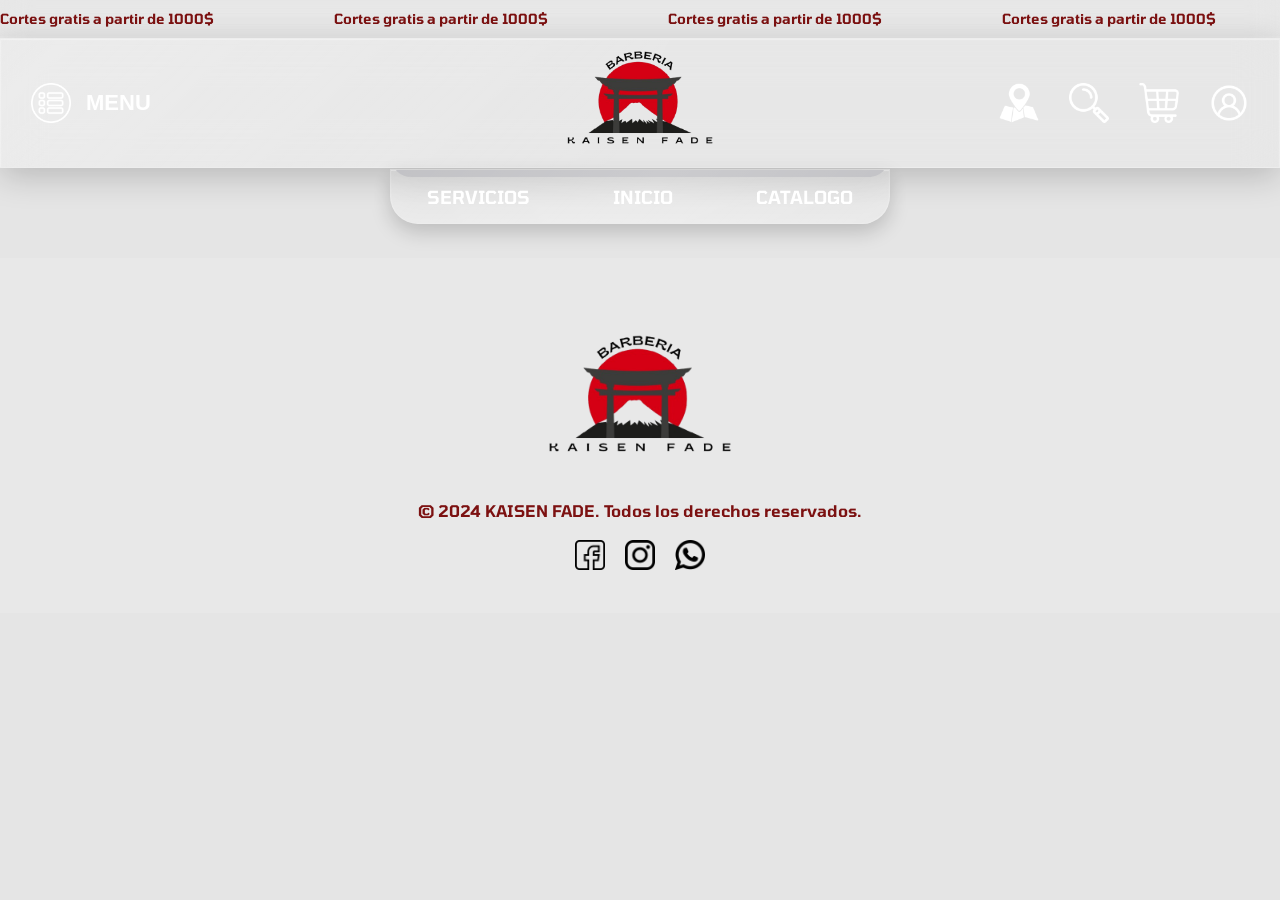
==== catalogo.html @ e94c6052 "Modificando catalogo.html y añadiendo catalogo.css" ====
<!DOCTYPE html>
<html lang="en">
<head>
    <link rel="stylesheet" href="CSS/catalogo.css">
    <meta charset="UTF-8">
    <meta name="viewport" content="width=device-width, initial-scale=1.0">
    <title>KAISEN FADE</title>
    <link rel="icon" type="image/x-icon" href="images/logo-kaisenfade.png">
</head>
<body>
    <header class="a">
        <div class="barra-anuncios">
            <span>Cortes gratis a partir de 1000$</span> 
            <span>Cortes gratis a partir de 1000$</span> 
            <span>Cortes gratis a partir de 1000$</span> 
            <span>Cortes gratis a partir de 1000$</span> 
            <span>Cortes gratis a partir de 1000$</span> 
            <span>Cortes gratis a partir de 1000$</span>
            <span>Cortes gratis a partir de 1000$</span>
            <span>Cortes gratis a partir de 1000$</span>   

        </div>
        <div class="top-bar">
            <div class="menu">
                <img src="images/icons/menu-principal.png">
                <button id="menu">MENU</button>
            </div>
            <div class="logo">
                        <img src="images/logo-kaisenfade.png" alt="logoKAISENFADE">
            </div>
            <div class="iconos">
                <img src="images/icons/mapa.png" alt="iconoUbicacion">
                <img src="images/icons/lupa.png" alt="iconoBuscador">
                <img src="images/icons/carrito-de-compras.png" alt="iconoCarrito">
                <img src="images/icons/avatar.png" alt="iconoUsuario">
            </div>
            <div class="nav-bar">
                <ul>
                    <li><span>SERVICIOS</span></li>
                    <li><span>INICIO</span></li>
                    <li><span>CATALOGO</span></li>
                </ul>

            </div>
        </div>

    </header>
    <section class="portada">

    </section>
    <section class="servicios">
        <div class="__servicios">

        </div>

    </section>
    <section class="productos">
        <div class="__productos">

        </div>

    </section>
    <section class="">

    </section>

<footer>
        <div  class="cont-footer">
        <img src="../images/logo-kaisenfade.png" alt="Logo de kasin fade">
        <p>&copy; 2024 KAISEN FADE. Todos los derechos reservados.</p>
        <div class="redes">
            <a href="https://www.facebook.com/kaisenfade" target="_blank"><img src="images/icons/facebook.png" alt="Facebook"></a>
            <a href="https://www.instagram.com/kaisenfade" target="_blank"><img src="images/icons/logotipo-de-instagram.png" alt="Instagram"></a>
            <a href="https://wa.me/1234567890" target="_blank"><img src="images/icons/whatsapp.png" alt="WhatsApp"></a>
        </div>
        </div>
    </footer>
</body>
</html>
---- CSS/catalogo.css ----
@font-face {
    font-family: "brice-regular-semiexpanded";
    src: url(../fonts/BriceRegularSemiExpanded.otf) format("opentype");
}
@font-face{
    font-family: "Tomorrow-bold";
    src: url(../fonts/Tomorrow-SemiBold.ttf) format("opentype");
}
/* RESET */
*{
    margin: 0;
    padding: 0;
    box-sizing: border-box;
    --fuente1: "brice-regular-semiexpanded", sans-serif;
    --fuente2: "tomorrow-bold", sans-serif;
    --azul: #263D69;
    --azulClaro: #1C4694;
    --dorado: #946E1C;
    --marron: #614E26;
    --azulOscuro: #212B3F;
    --celeste: #B0CCFF;
    --rosaClaro:#FFF0CF;
    --piel:#FADA93;
    --pielClaro: #FFEEC9;
}

body{
    background: #e5e5e5;
    font-family: Arial, Helvetica, sans-serif;
    
}

/* HEADER GENERAL */
header{
    width: 100%;

    display: flex;
    flex-direction: column;

    position: relative;

    margin-bottom: 90px;
}

/* CONTENEDOR PRINCIPAL */
.top-bar{
    width: 100%;
    height: 130px;

    position: relative;

    display: flex;
    align-items: center;
    justify-content: space-between;

    padding: 0 30px;

    /* LIQUID GLASS */
    background: rgba(255,255,255,0.1);

    backdrop-filter: blur(20px);
    -webkit-backdrop-filter: blur(20px);

    border: 1px solid rgba(255,255,255,0.25);

    box-shadow:
        0 8px 32px rgba(0,0,0,0.2),
        inset 0 1px 1px rgba(255,255,255,0.35);

    overflow: visible;
}

.top-bar::before{
    content: "";

    position: absolute;

    top: 0;
    left: -50%;

    width: 100%;
    height: 100%;

    background: linear-gradient(
        120deg,
        transparent,
        rgba(255,255,255,0.18),
        transparent
    );

    transform: skewX(-25deg);
}

/* MENU */
.menu{
    gap: 15px;
    display: flex;
    align-items: center;
}
.menu button{
    background: none;
    border: none;
    color: white;
    font-size: 22px;
    font-weight: bold;
    cursor: pointer;
}
.menu img{
    align-items: center;
    filter: brightness(0) invert(1);
    height: 40px;
    width: 40px;
}

/* LOGO */
.logo{
    position: absolute;
    left: 50%;
    transform: translateX(-50%);
}

.logo img{
    width: 160px;
    object-fit: contain;
}

/* ICONOS */
.iconos{
    display: flex;
    gap: 30px;
}

.iconos img{
    width: 40px;
    height: 40px;
    filter: brightness(0) invert(1);
    cursor: pointer;
}

/* ========================= */
/* NAVBAR EFECTO PESTAÑA */
/* ========================= */

.nav-bar{
    align-items: center;
    position: absolute;
    bottom: -57px;
    left: 50%;
    transform: translateX(-50%);

    width: 500px;
    height: 55px;

    border-radius: 0 0 28px 28px;

    /* LIQUID GLASS */
    background: rgba(255,255,255,0.1);

    backdrop-filter: blur(18px);
    -webkit-backdrop-filter: blur(18px);

    border: 1px solid rgba(255,255,255,0.25);

    box-shadow:
        0 8px 20px rgba(0,0,0,0.18),
        inset 0 1px 1px rgba(255,255,255,0.35);

    overflow: hidden;
}

/* brillo glass */
.nav-bar::before{
    content: "";
    position: absolute;

    top: 0;
    left: -50%;

    width: 200%;
    height: 100%;

    background: linear-gradient(
        120deg,
        transparent,
        rgba(255,255,255,0.25),
        transparent
    );

    transform: skewX(-25deg);
}

/* efecto de unión con la barra superior */
.nav-bar::after{
    content: "";
    position: absolute;

    top: -18px;
    left: 0;

    width: 100%;
    height: 25px;

    background: linear-gradient(180deg,#bababe,#bababe);

    border-radius: 0 0 20px 20px;

    z-index: -1;
}

/* LINKS */
.nav-bar ul{
    justify-content: center;
    gap: 10px;
    align-items: center;
    height: 100%;

    display: flex;
    align-items: center;
    justify-content: space-around;

    list-style: none;
}

.nav-bar li{
    position: relative;
}

.nav-bar span{
    color: white;
    font-size: 18px;
    font-weight: bold;
    cursor: pointer;
    transition: 0.3s;
    font-family: var(--fuente2);
}

/* hover elegante */
.nav-bar span:hover{
    color: #ffffff;
    text-shadow: 0 0 12px rgba(255,255,255,0.9);
}

/* RESPONSIVE */
@media(max-width:768px){

    .top-bar{
        height: 120px;
        padding: 0 15px;
    }

    .nav-bar{
        width: 90%;
    }

    .nav-bar span{
        font-size: 14px;
    }

    .logo img{
        width: 110px;
    }
}
.top-bar menu img{
    width: 40px;
    height: 40px;
}

/* BARRA ANUNCIOS */

.barra-anuncios{
    width: 100%;
    height: 38px;

    display: flex;
    align-items: center;

    overflow: hidden;

    position: relative;

    background: rgba(255,255,255,0.08);

    backdrop-filter: blur(15px);
    -webkit-backdrop-filter: blur(15px);

    border-bottom: 1px solid rgba(255,255,255,0.12);

    box-shadow:
        inset 0 -1px 1px rgba(255,255,255,0.1);
}

/* CONTENEDOR QUE SE MUEVE */

.barra-anuncios{
    white-space: nowrap;
}

/* TEXTO */

.barra-anuncios span{
    color: rgb(124, 17, 17);

    font-size: 14px;
    font-weight: 600;
font-family: var(--fuente2);
    padding-right: 120px;

    animation: scrollTexto 20s linear infinite;
}
/*Footer*/

footer{
    background: rgba(255,255,255,0.1);
    color: rgb(124, 17, 17);
    text-align: center;
    padding: 40px 20px;
    font-family: var(--fuente2);
}

footer img{
    width: 200px;
}
.redes{
    display: flex;
    justify-content: center;
    align-items: center;
    margin-top: 20px;
    gap: 20px;
}
.redes img{
    width: 30px;
    height: 30px;
    transition: transform 0.3s;
    cursor: pointer;
    margin:auto;
}

.redes img:hover{
    transform: translateY(-5px);
}
/* ANIMACION */

@keyframes scrollTexto{

    from{
        transform: translateX(-100%);
    }

    to{
        transform: translateX(100%);
    }
}
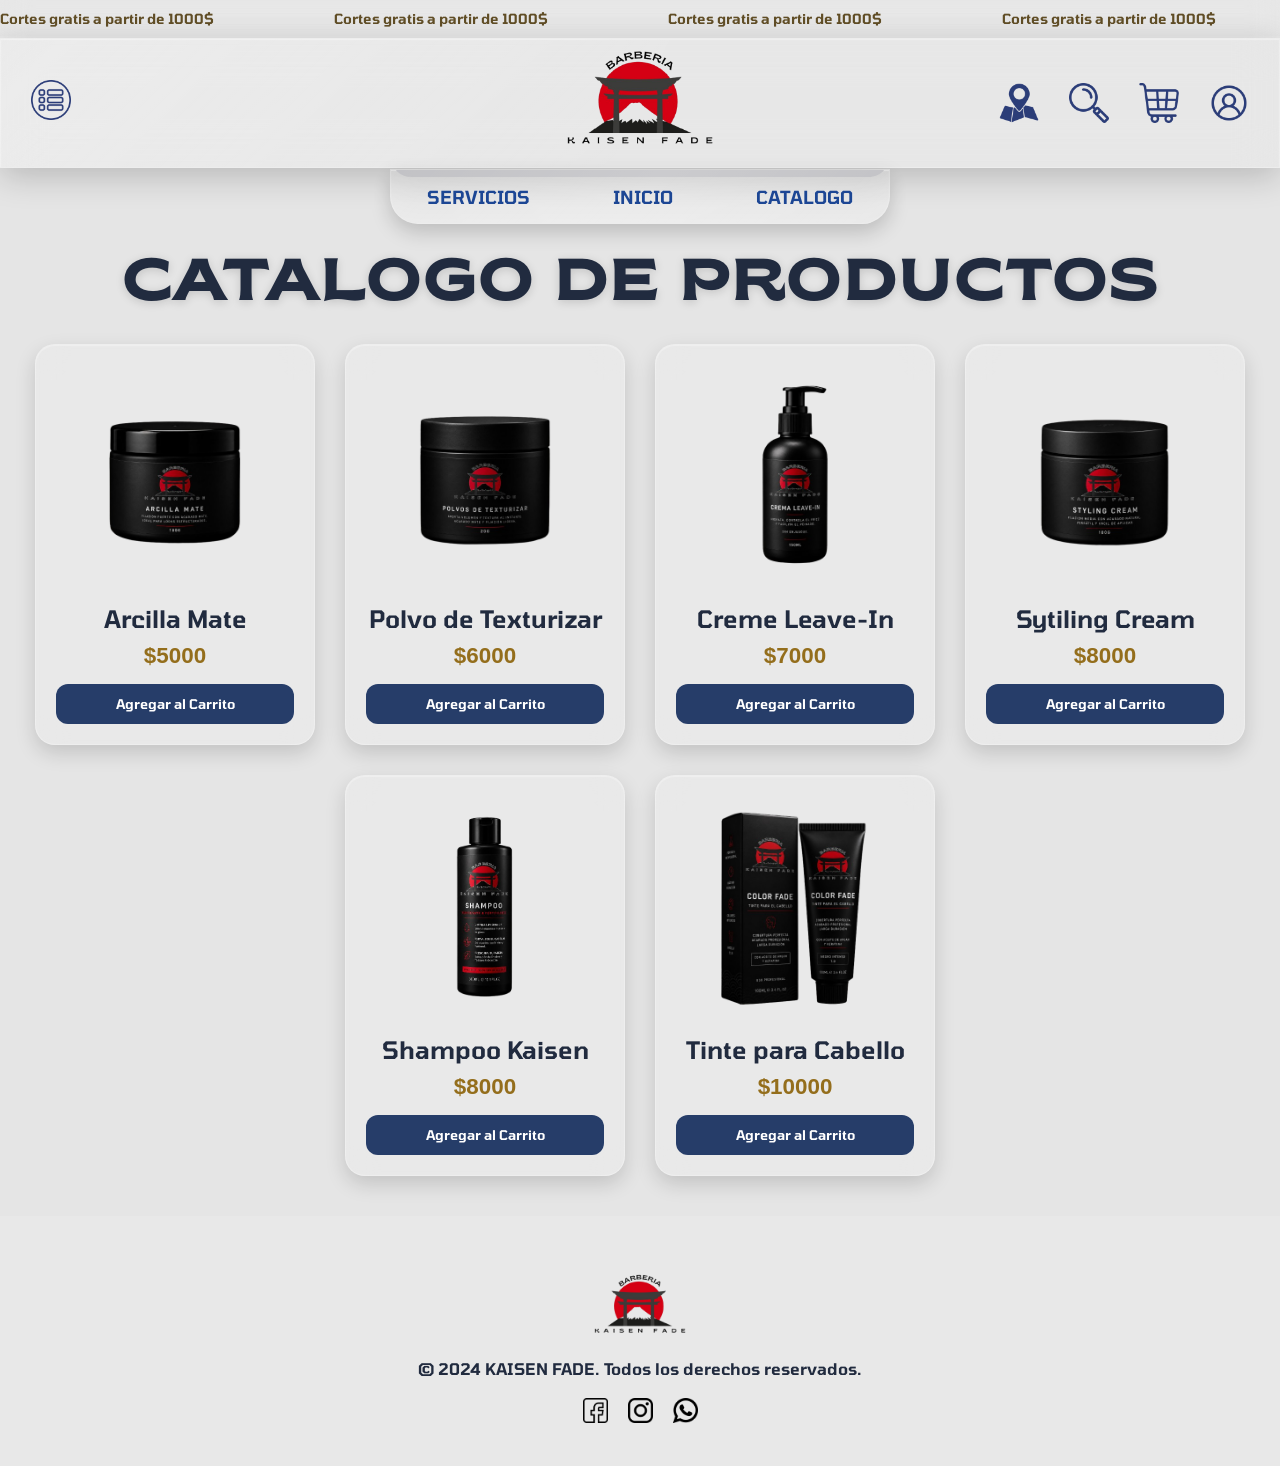
==== commit d831a727: "Modificando catalogo: añadiendo footer, color, animaciones, contenido dentro del main, cambiando el " ====
--- a/catalogo.html
+++ b/catalogo.html
@@ -22,8 +22,7 @@
         </div>
         <div class="top-bar">
             <div class="menu">
-                <img src="images/icons/menu-principal.png">
-                <button id="menu">MENU</button>
+                <button id="menu"><img src="images/icons/menu-principal.png"></button>
             </div>
             <div class="logo">
                         <img src="images/logo-kaisenfade.png" alt="logoKAISENFADE">
@@ -45,25 +44,52 @@
         </div>
 
     </header>
-    <section class="portada">
-
-    </section>
-    <section class="servicios">
-        <div class="__servicios">
-
+    <main>
+    <div class="banner">
+            <h1>CATALOGO DE PRODUCTOS</h1>
+    </div>
+            <div class="catalogo">
+                <div class="productos">
+                    <div class="producto">
+                        <img src="images/products/arcilla-mate.png" alt="Arcilla Mate">
+                        <h2>Arcilla Mate</h2>
+                    <p class="precio">$5000</p>
+                    <button class="btn-carrito">Agregar al Carrito</button>
+                </div>
+                <div class="producto">
+                    <img src="images/products/polvo-de-texturizar.png" alt="Polvo de Texturizar">
+                    <h2>Polvo de Texturizar</h2>
+                    <p class="precio">$6000</p>
+                    <button class="btn-carrito">Agregar al Carrito</button>
+                </div>
+                <div class="producto">
+                    <img src="images/products/crema-leave-in.png" alt="Creme Leave-In">
+                    <h2>Creme Leave-In</h2>
+                    <p class="precio">$7000</p>
+                    <button class="btn-carrito">Agregar al Carrito</button>
+                </div>
+                <div class="producto">
+                    <img src="images/products/sytiling-cream.png" alt="Sytiling Cream">
+                    <h2>Sytiling Cream</h2>
+                    <p class="precio">$8000</p>
+                    <button class="btn-carrito">Agregar al Carrito</button>
+                </div>
+                <div class="producto">
+                    <img src="images/products/shampoo.png" alt="Shampoo">
+                    <h2>Shampoo Kaisen</h2>
+                    <p class="precio">$8000</p>
+                    <button class="btn-carrito">Agregar al Carrito</button>
+                </div>
+                <div class="producto">
+                    <img src="images/products/tinte-para-cabello.png" alt="Tinte para Cabello">
+                    <h2>Tinte para Cabello</h2>
+                    <p class="precio">$10000</p>
+                    <button class="btn-carrito" alt="Agregar al carrito">Agregar al Carrito</button>
+                </div>
+                <!-- Agrega más productos según sea necesario -->
+            </div>
         </div>
-
-    </section>
-    <section class="productos">
-        <div class="__productos">
-
-        </div>
-
-    </section>
-    <section class="">
-
-    </section>
-
+        </main>
 <footer>
         <div  class="cont-footer">
         <img src="../images/logo-kaisenfade.png" alt="Logo de kasin fade">
--- a/CSS/catalogo.css
+++ b/CSS/catalogo.css
@@ -27,7 +27,10 @@
 body{
     background: #e5e5e5;
     font-family: Arial, Helvetica, sans-serif;
-    
+    display: flex;
+    flex-direction: column;
+    min-height: 100vh;
+    margin: 0;
 }
 
 /* HEADER GENERAL */
@@ -100,14 +103,14 @@
 .menu button{
     background: none;
     border: none;
-    color: white;
+    color: var(--marron);
     font-size: 22px;
     font-weight: bold;
     cursor: pointer;
 }
 .menu img{
     align-items: center;
-    filter: brightness(0) invert(1);
+    filter: brightness(0) saturate(100%) invert(23%) sepia(31%) saturate(1300%) hue-rotate(190deg) brightness(92%) contrast(95%);
     height: 40px;
     width: 40px;
 }
@@ -133,8 +136,13 @@
 .iconos img{
     width: 40px;
     height: 40px;
-    filter: brightness(0) invert(1);
+    filter: brightness(0) saturate(100%) invert(23%) sepia(31%) saturate(1300%) hue-rotate(190deg) brightness(92%) contrast(95%);
     cursor: pointer;
+    transition: 0.5s;
+}
+.iconos img:hover{
+    filter: brightness(0);
+    transition: 0.5s;
 }
 
 /* ========================= */
@@ -226,7 +234,7 @@
 }
 
 .nav-bar span{
-    color: white;
+    color: var(--azulClaro);
     font-size: 18px;
     font-weight: bold;
     cursor: pointer;
@@ -236,7 +244,7 @@
 
 /* hover elegante */
 .nav-bar span:hover{
-    color: #ffffff;
+    color: var(--dorado);
     text-shadow: 0 0 12px rgba(255,255,255,0.9);
 }
 
@@ -298,7 +306,7 @@
 /* TEXTO */
 
 .barra-anuncios span{
-    color: rgb(124, 17, 17);
+    color: var(--marron);
 
     font-size: 14px;
     font-weight: 600;
@@ -307,18 +315,118 @@
 
     animation: scrollTexto 20s linear infinite;
 }
+
+.banner{
+    width: 100%;
+    text-align: center;
+    margin-bottom: 30px;
+}
+
+.banner h1{
+    font-family: var(--fuente1);
+    color: var(--azulOscuro);
+    letter-spacing: 3px;
+    font-size: 3.5rem;
+    text-shadow: 0 2px 10px rgba(0,0,0,.15);
+}
+
+.productos{
+    display: flex;
+    flex-wrap: wrap;
+    justify-content: center;
+    gap: 30px;
+}
+
+.producto{
+    width: 280px;
+
+    background: rgba(255,255,255,.15);
+    backdrop-filter: blur(15px);
+    -webkit-backdrop-filter: blur(15px);
+
+    border: 1px solid rgba(255,255,255,.25);
+
+    border-radius: 20px;
+
+    padding: 20px;
+
+    text-align: center;
+
+    box-shadow:
+        0 8px 20px rgba(0,0,0,.15),
+        inset 0 1px 1px rgba(255,255,255,.3);
+
+    transition: .3s ease;
+}
+
+.producto:hover{
+    transform: translateY(-8px);
+    box-shadow:
+        0 12px 30px rgba(0,0,0,.2),
+        inset 0 1px 1px rgba(255,255,255,.4);
+}
+
+.producto img{
+    width: 100%;
+    height: 220px;
+    object-fit: contain;
+
+    transition: .3s ease;
+}
+
+.producto:hover img{
+    transform: scale(1.05);
+}
+
+.producto h2{
+    margin-top: 15px;
+    margin-bottom: 10px;
+
+    font-family: var(--fuente2);
+    color: var(--azulOscuro);
+}
+
+.precio{
+    font-size: 1.4rem;
+    font-weight: bold;
+    color: var(--dorado);
+    margin-bottom: 15px;
+}
+
+.btn-carrito{
+    width: 100%;
+    padding: 12px;
+
+    border: none;
+    border-radius: 12px;
+
+    background: var(--azul);
+    color: white;
+
+    font-family: var(--fuente2);
+
+    cursor: pointer;
+
+    transition: .3s ease;
+}
+
+.btn-carrito:hover{
+    background: var(--azulClaro);
+    transform: scale(1.03);
+}
 /*Footer*/
 
 footer{
     background: rgba(255,255,255,0.1);
-    color: rgb(124, 17, 17);
+    color: var(--azulOscuro);
     text-align: center;
     padding: 40px 20px;
     font-family: var(--fuente2);
+    margin-top: 40px;
 }
 
 footer img{
-    width: 200px;
+    width: 100px;
 }
 .redes{
     display: flex;
@@ -328,8 +436,8 @@
     gap: 20px;
 }
 .redes img{
-    width: 30px;
-    height: 30px;
+    width: 25px;
+    height:25px;
     transition: transform 0.3s;
     cursor: pointer;
     margin:auto;
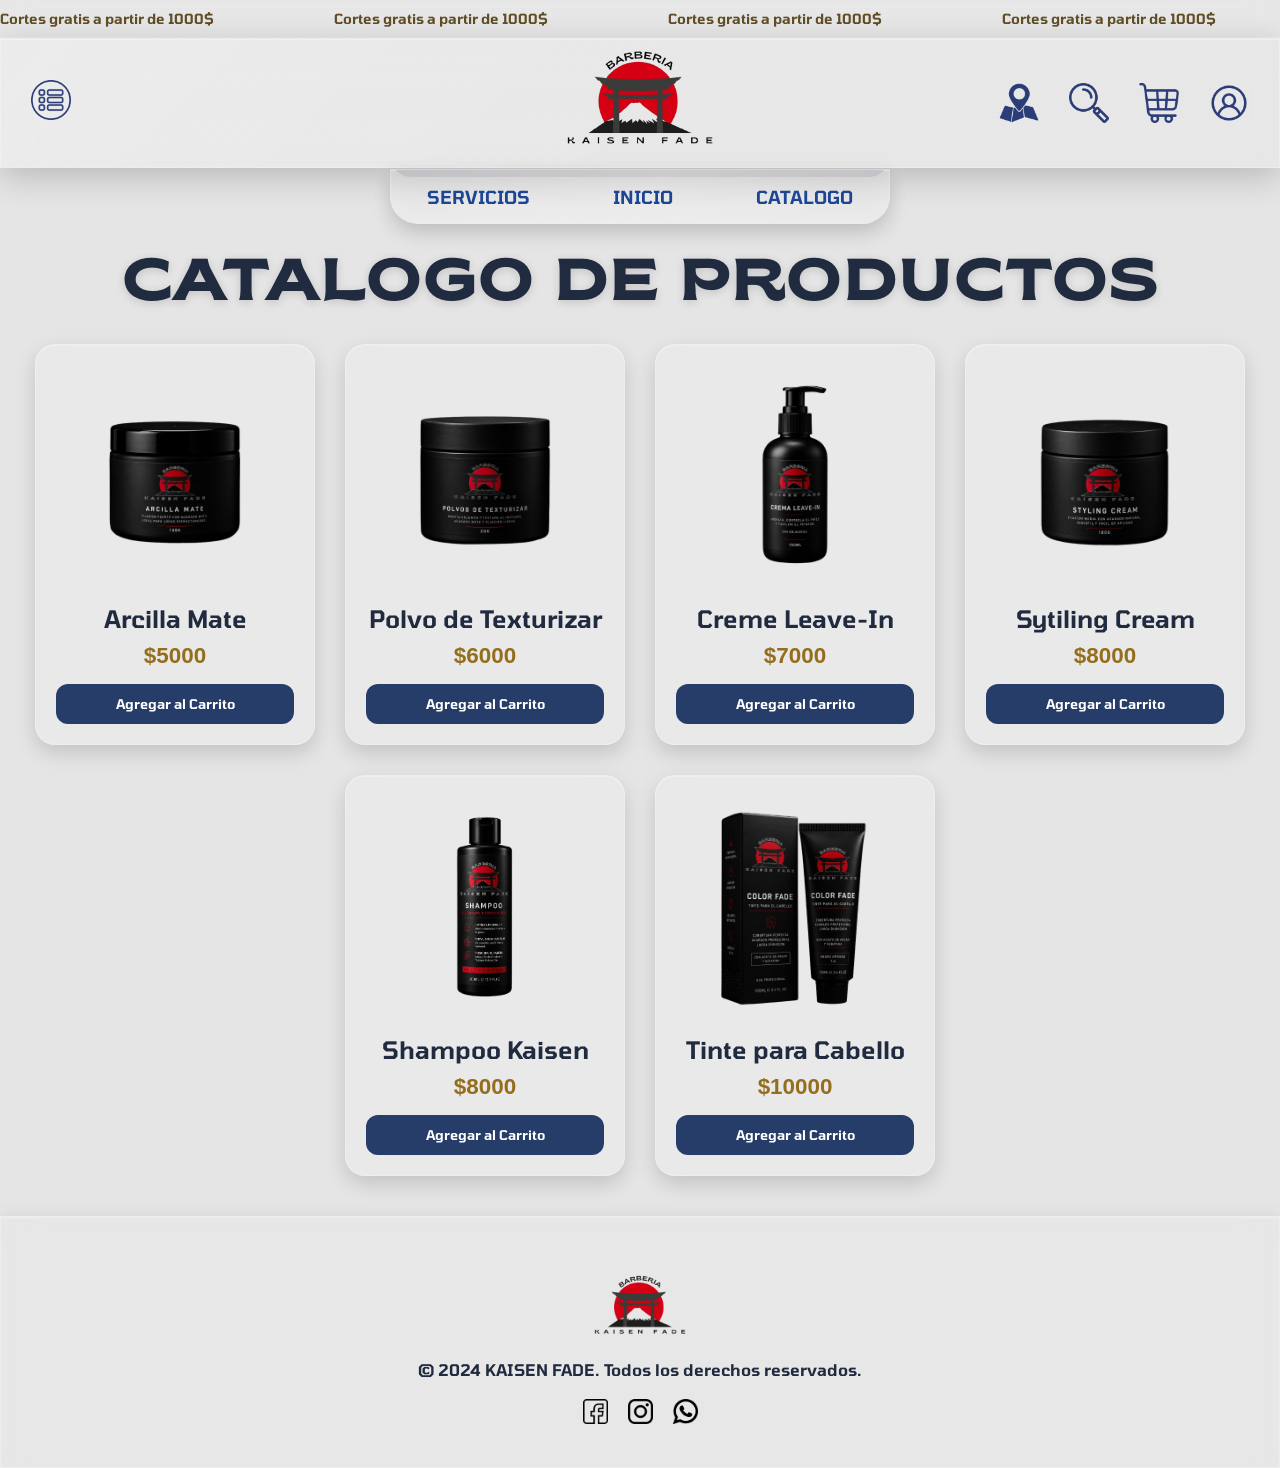
==== commit 6f2433c2: "añadiendo un menu desplegable en catalogo" ====
--- a/catalogo.html
+++ b/catalogo.html
@@ -42,7 +42,17 @@
 
             </div>
         </div>
-
+        <div id="menu-lateral" class="menu-lateral">
+            <ul>
+                <li><a href="#">Inicio</a></li>
+                <li><a href="#">Catálogo</a></li>
+                <li><a href="#">Contacto</a></li>
+                <li><a href="#">Ubicación</a></li>
+                <li><a href="#">Turnos</a></li>
+                <li><a href="#">Usuario</a></li>
+                <li><a href="#">Carrito</a></li>
+            </ul>
+        </div>
     </header>
     <main>
     <div class="banner">
@@ -101,5 +111,6 @@
         </div>
         </div>
     </footer>
+    <script src="JS/catalogo.js"></script>
 </body>
 </html>
--- a/CSS/catalogo.css
+++ b/CSS/catalogo.css
@@ -423,6 +423,19 @@
     padding: 40px 20px;
     font-family: var(--fuente2);
     margin-top: 40px;
+        /* LIQUID GLASS */
+    background: rgba(255,255,255,0.1);
+
+    backdrop-filter: blur(18px);
+    -webkit-backdrop-filter: blur(18px);
+
+    border: 1px solid rgba(255,255,255,0.25);
+
+    box-shadow:
+        0 8px 20px rgba(0,0,0,0.18),
+        inset 0 1px 1px rgba(255,255,255,0.35);
+
+    overflow: hidden;
 }
 
 footer img{
@@ -457,4 +470,46 @@
     to{
         transform: translateX(100%);
     }
-}+}
+
+.menu-lateral{
+    position: fixed;
+    top: 0;
+    left: -250px; /* oculto */
+    width: 250px;
+    height: 100vh;
+    background-color: #111;
+    transition: left 0.3s ease;
+    z-index: 1000;
+    padding-top: 80px;
+    border-right: 2px solid var(--azulClaro);
+}
+
+.menu-lateral.activo{
+    left: 0;
+}
+
+.menu-lateral ul{
+    list-style: none;
+    padding: 0;
+}
+
+.menu-lateral li{
+    padding: 15px 20px;
+}
+
+.menu-lateral a{
+    display: inline-block;
+    color: white;
+    text-decoration: none;
+    font-size: 18px;
+    font-family: var(--fuente2);
+    transition: transform 0.1s;
+    cursor: pointer;
+}
+
+.menu-lateral a:hover{
+    transform: translateX(1rem);
+    text-decoration-line:underline;
+    color: #c99d3f;
+}
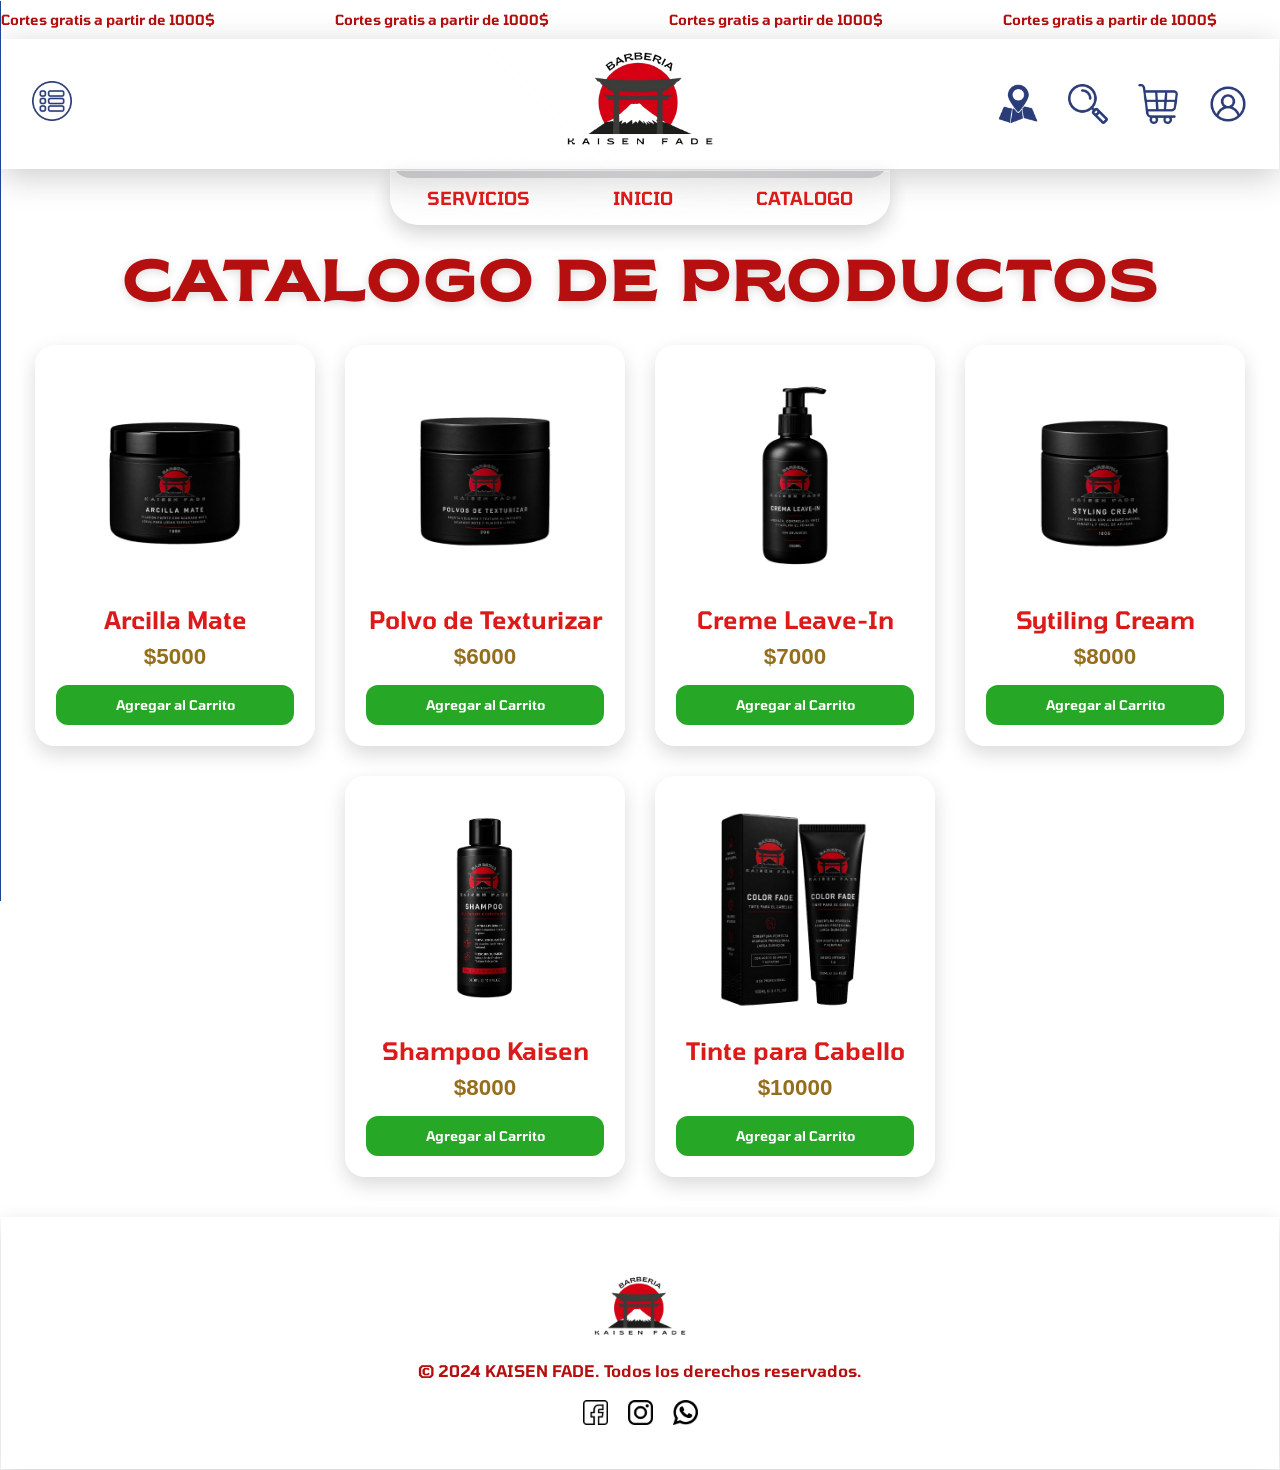
==== commit 498083cc: "Cambiando color del diseño de catalogo y arreglando problema de cerrar el menu lateral" ====
--- a/catalogo.html
+++ b/catalogo.html
@@ -44,6 +44,7 @@
         </div>
         <div id="menu-lateral" class="menu-lateral">
             <ul>
+                
                 <li><a href="#">Inicio</a></li>
                 <li><a href="#">Catálogo</a></li>
                 <li><a href="#">Contacto</a></li>
@@ -51,6 +52,9 @@
                 <li><a href="#">Turnos</a></li>
                 <li><a href="#">Usuario</a></li>
                 <li><a href="#">Carrito</a></li>
+                <li>
+                    <button id="close-menu">Cerrar menu</button>
+                </li>
             </ul>
         </div>
     </header>
--- a/CSS/catalogo.css
+++ b/CSS/catalogo.css
@@ -25,12 +25,33 @@
 }
 
 body{
-    background: #e5e5e5;
     font-family: Arial, Helvetica, sans-serif;
     display: flex;
     flex-direction: column;
     min-height: 100vh;
     margin: 0;
+       /* LIQUID GLASS */
+    background: rgba(255,255,255,0.1);
+
+    backdrop-filter: blur(18px);
+    -webkit-backdrop-filter: blur(18px);
+
+    border: 1px solid rgba(255,255,255,0.25);
+
+    box-shadow:
+        0 8px 20px rgba(0,0,0,0.18),
+        inset 0 1px 1px rgba(255,255,255,0.35);
+
+}
+body::before{
+        background: linear-gradient(
+        120deg,
+        transparent,
+        rgba(255,255,255,0.18),
+        transparent
+    );
+
+    transform: skewX(-25deg);
 }
 
 /* HEADER GENERAL */
@@ -114,7 +135,6 @@
     height: 40px;
     width: 40px;
 }
-
 /* LOGO */
 .logo{
     position: absolute;
@@ -234,7 +254,7 @@
 }
 
 .nav-bar span{
-    color: var(--azulClaro);
+    color: #dd1a1a;
     font-size: 18px;
     font-weight: bold;
     cursor: pointer;
@@ -244,7 +264,7 @@
 
 /* hover elegante */
 .nav-bar span:hover{
-    color: var(--dorado);
+    color: #FFF;
     text-shadow: 0 0 12px rgba(255,255,255,0.9);
 }
 
@@ -306,7 +326,7 @@
 /* TEXTO */
 
 .barra-anuncios span{
-    color: var(--marron);
+    color: #b60f0f;
 
     font-size: 14px;
     font-weight: 600;
@@ -324,7 +344,7 @@
 
 .banner h1{
     font-family: var(--fuente1);
-    color: var(--azulOscuro);
+    color: #b60f0f;
     letter-spacing: 3px;
     font-size: 3.5rem;
     text-shadow: 0 2px 10px rgba(0,0,0,.15);
@@ -383,7 +403,7 @@
     margin-bottom: 10px;
 
     font-family: var(--fuente2);
-    color: var(--azulOscuro);
+    color: #dd1a1a;
 }
 
 .precio{
@@ -400,8 +420,8 @@
     border: none;
     border-radius: 12px;
 
-    background: var(--azul);
-    color: white;
+    background: rgb(38, 168, 38);
+    color: #ffffff;
 
     font-family: var(--fuente2);
 
@@ -411,14 +431,14 @@
 }
 
 .btn-carrito:hover{
-    background: var(--azulClaro);
+    background: #8f2222;
     transform: scale(1.03);
 }
 /*Footer*/
 
 footer{
     background: rgba(255,255,255,0.1);
-    color: var(--azulOscuro);
+    color: #b60f0f;
     text-align: center;
     padding: 40px 20px;
     font-family: var(--fuente2);
@@ -484,6 +504,14 @@
     padding-top: 80px;
     border-right: 2px solid var(--azulClaro);
 }
+.menu-lateral button{
+    background: none;
+    border: none;
+    font-size: 22px;
+    font-weight: bold;
+    cursor: pointer;
+    margin-left: 1.2rem;
+}
 
 .menu-lateral.activo{
     left: 0;
@@ -513,3 +541,12 @@
     text-decoration-line:underline;
     color: #c99d3f;
 }
+.menu-lateral button{
+    color: #dd1a1a;
+    font-family: var(--fuente2);
+    transition: transform 0.5s;
+    display: inline-block;
+}
+.menu-lateral button:hover{
+    transform: translateY(-0.3rem)
+}
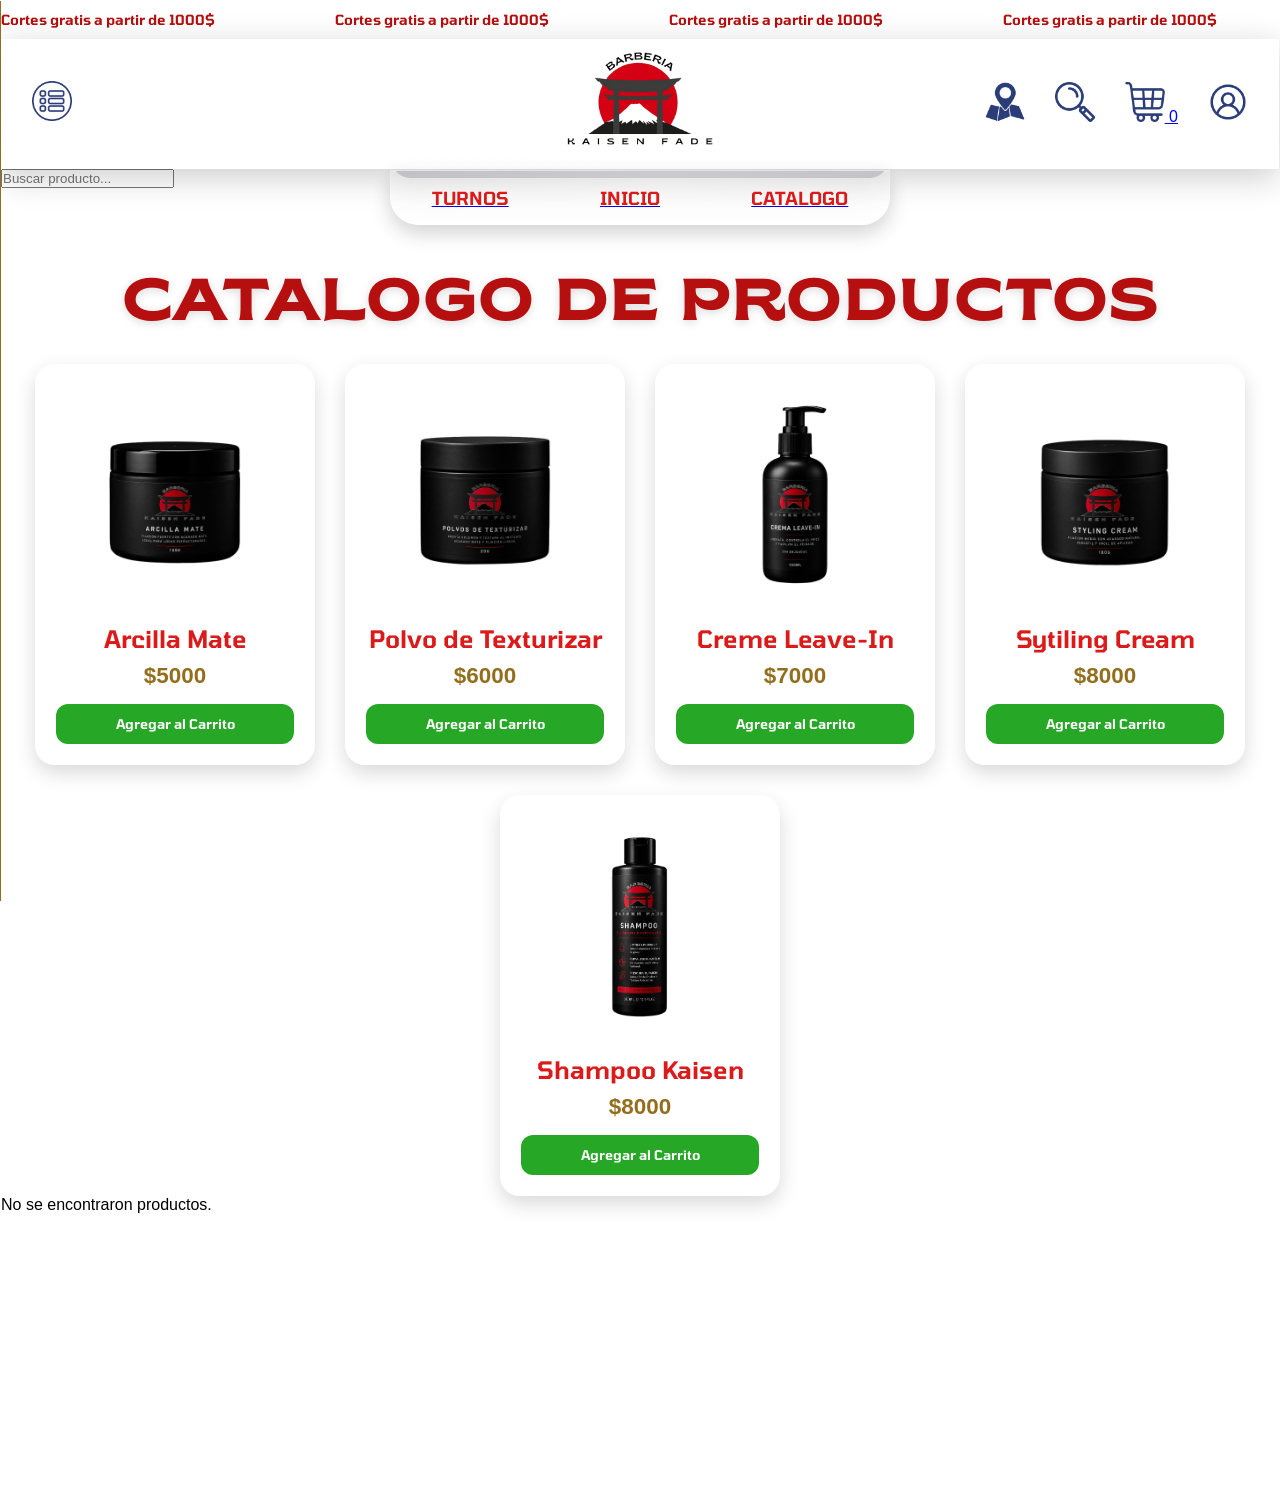
==== commit 8f4ae167: "agregando nueva pagina carrito y actualizando catalogo" ====
--- a/catalogo.html
+++ b/catalogo.html
@@ -1,60 +1,59 @@
 <!DOCTYPE html>
-<html lang="en">
+<html lang="es">
 <head>
     <link rel="stylesheet" href="CSS/catalogo.css">
+    <link rel="stylesheet" href="CSS/base.css">
     <meta charset="UTF-8">
     <meta name="viewport" content="width=device-width, initial-scale=1.0">
-    <title>KAISEN FADE</title>
+    <title>KAISEN FADE - Catálogo</title>
     <link rel="icon" type="image/x-icon" href="images/logo-kaisenfade.png">
 </head>
 <body>
     <header class="a">
         <div class="barra-anuncios">
-            <span>Cortes gratis a partir de 1000$</span> 
-            <span>Cortes gratis a partir de 1000$</span> 
-            <span>Cortes gratis a partir de 1000$</span> 
-            <span>Cortes gratis a partir de 1000$</span> 
-            <span>Cortes gratis a partir de 1000$</span> 
             <span>Cortes gratis a partir de 1000$</span>
             <span>Cortes gratis a partir de 1000$</span>
-            <span>Cortes gratis a partir de 1000$</span>   
-
+            <span>Cortes gratis a partir de 1000$</span>
+            <span>Cortes gratis a partir de 1000$</span>
         </div>
         <div class="top-bar">
             <div class="menu">
-                <button id="menu"><img src="images/icons/menu-principal.png"></button>
+                <button id="menu"><img src="images/icons/menu-principal.png" alt="Abrir menú"></button>
             </div>
             <div class="logo">
-                        <img src="images/logo-kaisenfade.png" alt="logoKAISENFADE">
+                <a href="index.html"><img src="images/logo-kaisenfade.png" alt="logoKAISENFADE"></a>
             </div>
             <div class="iconos">
-                <img src="images/icons/mapa.png" alt="iconoUbicacion">
-                <img src="images/icons/lupa.png" alt="iconoBuscador">
-                <img src="images/icons/carrito-de-compras.png" alt="iconoCarrito">
-                <img src="images/icons/avatar.png" alt="iconoUsuario">
+                <img id="btn-mapa" src="images/icons/mapa.png" alt="iconoUbicacion">
+                <img id="btn-buscador" src="images/icons/lupa.png" alt="iconoBuscador">
+                <a href="carrito.html" class="icono-carrito-wrap">
+                    <img src="images/icons/carrito-de-compras.png" alt="iconoCarrito">
+                    <span id="badge-carrito" class="badge-carrito oculto">0</span>
+                </a>
+                <a href="usuario.html"><img src="images/icons/avatar.png" alt="iconoUsuario"></a>
             </div>
             <div class="nav-bar">
                 <ul>
-                    <li><span>SERVICIOS</span></li>
-                    <li><span>INICIO</span></li>
-                    <li><span>CATALOGO</span></li>
+                    <li><a href="turnos.html"><span>TURNOS</span></a></li>
+                    <li><a href="index.html"><span>INICIO</span></a></li>
+                    <li><a href="catalogo.html"><span>CATALOGO</span></a></li>
                 </ul>
-
             </div>
         </div>
+
+        <!-- Barra de búsqueda: arranca oculta y se muestra al hacer click en la lupa -->
+        <div id="buscador" class="buscador oculto">
+            <input type="text" id="buscador-input" placeholder="Buscar producto...">
+        </div>
+
         <div id="menu-lateral" class="menu-lateral">
             <ul>
-                
-                <li><a href="#">Inicio</a></li>
-                <li><a href="#">Catálogo</a></li>
-                <li><a href="#">Contacto</a></li>
-                <li><a href="#">Ubicación</a></li>
-                <li><a href="#">Turnos</a></li>
-                <li><a href="#">Usuario</a></li>
-                <li><a href="#">Carrito</a></li>
-                <li>
-                    <button id="close-menu">Cerrar menu</button>
-                </li>
+                <li><a href="index.html">Inicio</a></li>
+                <li><a href="catalogo.html">Catálogo</a></li>
+                <li><a href="turnos.html">Turnos</a></li>
+                <li><a href="usuario.html">Usuario</a></li>
+                <li><a href="carrito.html">Carrito</a></li>
+                <li><button id="close-menu">Cerrar menu</button></li>
             </ul>
         </div>
     </header>
@@ -64,49 +63,44 @@
     </div>
             <div class="catalogo">
                 <div class="productos">
-                    <div class="producto">
+                    <div class="producto" data-nombre="Arcilla Mate" data-precio="5000">
                         <img src="images/products/arcilla-mate.png" alt="Arcilla Mate">
                         <h2>Arcilla Mate</h2>
-                    <p class="precio">$5000</p>
-                    <button class="btn-carrito">Agregar al Carrito</button>
+                        <p class="precio">$5000</p>
+                        <button class="btn-carrito" data-nombre="Arcilla Mate" data-precio="5000">Agregar al Carrito</button>
+                    </div>
+                    <div class="producto" data-nombre="Polvo de Texturizar" data-precio="6000">
+                        <img src="images/products/polvo-de-texturizar.png" alt="Polvo de Texturizar">
+                        <h2>Polvo de Texturizar</h2>
+                        <p class="precio">$6000</p>
+                        <button class="btn-carrito" data-nombre="Polvo de Texturizar" data-precio="6000">Agregar al Carrito</button>
+                    </div>
+                    <div class="producto" data-nombre="Creme Leave-In" data-precio="7000">
+                        <img src="images/products/crema-leave-in.png" alt="Creme Leave-In">
+                        <h2>Creme Leave-In</h2>
+                        <p class="precio">$7000</p>
+                        <button class="btn-carrito" data-nombre="Creme Leave-In" data-precio="7000">Agregar al Carrito</button>
+                    </div>
+                    <div class="producto" data-nombre="Sytiling Cream" data-precio="8000">
+                        <img src="images/products/sytiling-cream.png" alt="Sytiling Cream">
+                        <h2>Sytiling Cream</h2>
+                        <p class="precio">$8000</p>
+                        <button class="btn-carrito" data-nombre="Sytiling Cream" data-precio="8000">Agregar al Carrito</button>
+                    </div>
+                    <div class="producto" data-nombre="Shampoo Kaisen" data-precio="8000">
+                        <img src="images/products/shampoo.png" alt="Shampoo">
+                        <h2>Shampoo Kaisen</h2>
+                        <p class="precio">$8000</p>
+                        <button class="btn-carrito" data-nombre="Shampoo Kaisen" data-precio="8000">Agregar al Carrito</button>
+                    </div>
+                    <!-- Falta la imagen "tinte-para-cabello.png": producto comentado hasta tenerla -->
                 </div>
-                <div class="producto">
-                    <img src="images/products/polvo-de-texturizar.png" alt="Polvo de Texturizar">
-                    <h2>Polvo de Texturizar</h2>
-                    <p class="precio">$6000</p>
-                    <button class="btn-carrito">Agregar al Carrito</button>
-                </div>
-                <div class="producto">
-                    <img src="images/products/crema-leave-in.png" alt="Creme Leave-In">
-                    <h2>Creme Leave-In</h2>
-                    <p class="precio">$7000</p>
-                    <button class="btn-carrito">Agregar al Carrito</button>
-                </div>
-                <div class="producto">
-                    <img src="images/products/sytiling-cream.png" alt="Sytiling Cream">
-                    <h2>Sytiling Cream</h2>
-                    <p class="precio">$8000</p>
-                    <button class="btn-carrito">Agregar al Carrito</button>
-                </div>
-                <div class="producto">
-                    <img src="images/products/shampoo.png" alt="Shampoo">
-                    <h2>Shampoo Kaisen</h2>
-                    <p class="precio">$8000</p>
-                    <button class="btn-carrito">Agregar al Carrito</button>
-                </div>
-                <div class="producto">
-                    <img src="images/products/tinte-para-cabello.png" alt="Tinte para Cabello">
-                    <h2>Tinte para Cabello</h2>
-                    <p class="precio">$10000</p>
-                    <button class="btn-carrito" alt="Agregar al carrito">Agregar al Carrito</button>
-                </div>
-                <!-- Agrega más productos según sea necesario -->
+                <p id="sin-resultados" class="oculto">No se encontraron productos.</p>
             </div>
-        </div>
         </main>
 <footer>
-        <div  class="cont-footer">
-        <img src="../images/logo-kaisenfade.png" alt="Logo de kasin fade">
+        <div class="cont-footer">
+        <img src="images/logo-kaisenfade.png" alt="Logo de kaisen fade">
         <p>&copy; 2024 KAISEN FADE. Todos los derechos reservados.</p>
         <div class="redes">
             <a href="https://www.facebook.com/kaisenfade" target="_blank"><img src="images/icons/facebook.png" alt="Facebook"></a>
@@ -115,6 +109,8 @@
         </div>
         </div>
     </footer>
-    <script src="JS/catalogo.js"></script>
+    <script src="JS/menu.js" defer></script>
+    <script src="JS/buscador.js" defer></script>
+    <script src="JS/catalogo.js" defer></script>
 </body>
-</html>+</html>
--- a/CSS/catalogo.css
+++ b/CSS/catalogo.css
@@ -264,7 +264,7 @@
 
 /* hover elegante */
 .nav-bar span:hover{
-    color: #FFF;
+    color: #0a0a0a;
     text-shadow: 0 0 12px rgba(255,255,255,0.9);
 }
 
@@ -390,7 +390,6 @@
     width: 100%;
     height: 220px;
     object-fit: contain;
-
     transition: .3s ease;
 }
 
@@ -431,7 +430,7 @@
 }
 
 .btn-carrito:hover{
-    background: #8f2222;
+    background: #105516;
     transform: scale(1.03);
 }
 /*Footer*/
@@ -502,7 +501,7 @@
     transition: left 0.3s ease;
     z-index: 1000;
     padding-top: 80px;
-    border-right: 2px solid var(--azulClaro);
+    border-right: 2px solid var(--dorado);
 }
 .menu-lateral button{
     background: none;
